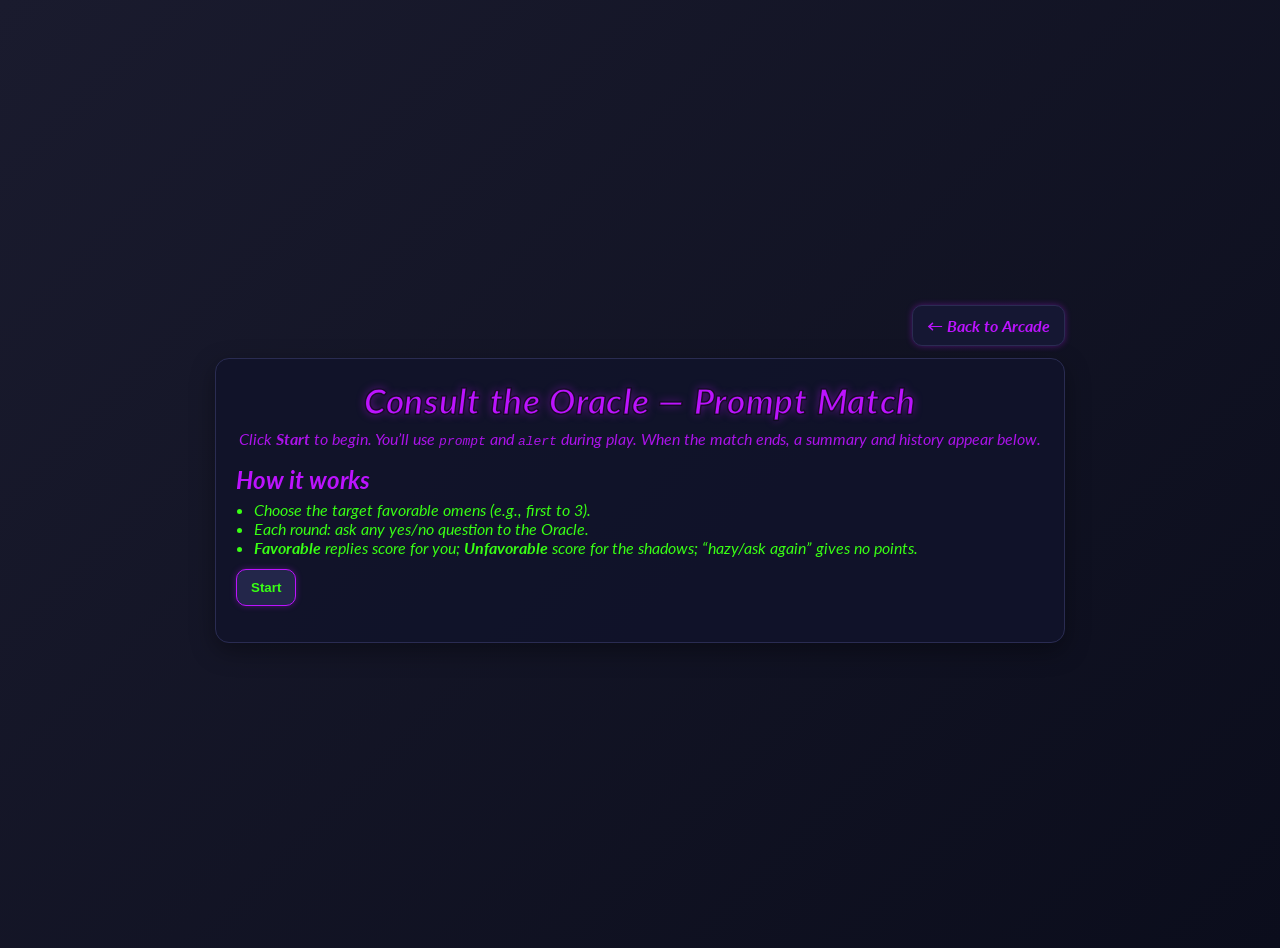
==== html/magic/magic.html @ e122c6c8 "Create magic.html" ====
<!DOCTYPE html>
<html lang="en">
<head>
  <meta charset="UTF-8">
  <title>Oracle</title>
  <meta name="viewport" content="width=device-width, initial-scale=1">
  <meta name="author" content="Hayley Tymony">
  <link rel="stylesheet" href="../../css/magic/magic.css">
  <link href="https://fonts.googleapis.com/css2?family=Lato:ital,wght@0,400;0,700;1,400;1,700&display=swap" rel="stylesheet">
</head>

<body>
  <div class="wrap">
    <!-- top nav back to Arcade -->
    <nav class="topbar">
      <a class="btn secondary" href="../../index.html?farewell=1" aria-label="Back to Arcade">← Back to Arcade</a>
    </nav>

    <!-- Start Panel -->
    <section id="startPanel" class="panel">
      <h1>Consult the Oracle — Prompt Match</h1>
      <p class="tip">Click <strong>Start</strong> to begin. You’ll use <code>prompt</code> and <code>alert</code> during play. When the match ends, a summary and history appear below.</p>

      <h2>How it works</h2>
      <ul>
        <li>Choose the target favorable omens (e.g., first to 3).</li>
        <li>Each round: ask any yes/no question to the Oracle.</li>
        <li><strong>Favorable</strong> replies score for you; <strong>Unfavorable</strong> score for the shadows; “hazy/ask again” gives no points.</li>
      </ul>

      <p style="margin-top:12px;">
        <button id="playBtn" class="btn">Start</button>
      </p>
    </section>

    <!-- Results Panel -->
    <div id="resultsPanel" class="panel hidden" aria-live="polite">
      <div id="output"><em>Your match results will appear here…</em></div>
      <p style="margin-top:12px;">
        <button id="playAgainBtn" class="btn">Play Again</button>
        <button id="backBtn" class="btn secondary">Back to Summary</button>
      </p>
    </div>
  </div>

  <script src="../../js/magic/magic.js"></script>
</body>
</html>
---- css/magic/magic.css ----
/* Background + base (your scheme) */
body {
  font-family: 'Lato', sans-serif;
  font-style: italic;
  background: linear-gradient(135deg, #1a1b2e 0%, #0b0d1c 100%);
  color: #39FF14;
  margin: 0;
  padding: 24px;
  min-height: 100vh;
  display: grid;
  place-items: center;
}
.wrap {
  width: min(850px, 92vw);
}

/* Topbar */
.topbar {
  display: flex;
  justify-content: flex-end;
  margin-bottom: 12px;
}
@media (
  max-width: 520px) {
  .topbar{
    justify-content: center;
  }
}

/* Panels */
.panel {
  background: rgba(17, 19, 42, 0.92);
  border: 1px solid #2a2c52;
  border-radius: 14px;
  padding: 20px;
  box-shadow: 0 8px 24px rgba(0,0,0,.35);
}
.hidden {
  display: none;
}

/* Title + tips */
h1 {
  margin: 0 0 8px;
  text-align: center;
  font-family: 'Lato', sans-serif;
  font-style: italic;
  font-weight: 700;
  letter-spacing: 0.02em;
  font-size: 2.2rem;
  color: #BC13FE;
  -webkit-text-stroke: 1.25px rgba(10, 10, 20, 0.8);
  text-shadow:
    0 0 0.5px rgba(10, 10, 20, 0.85),
    0 0 2px   rgba(10, 10, 20, 0.85),
    0 0 8px   rgba(188, 19, 254, 0.55);
}

.tip {
  text-align: center;
  margin: 0 0 16px;
  color: #BC13FE;
  opacity: .9;
}

/* Lists and headers */
h2 {
  color: #BC13FE;
  margin: 12px 0 6px;
}
ul {
  margin: 0;
  padding-left: 18px;
}

/* Buttons */
.btn {
  display: inline-block;
  border: 1px solid #BC13FE;
  background: #23264a;
  color: #39FF14;
  padding: 10px 14px;
  border-radius: 10px;
  cursor: pointer;
  text-decoration: none;
  font-weight: 700;
  box-shadow: 0 0 6px rgba(188,19,254,0.35);
}

.btn:hover {
  filter: brightness(1.08);
}

.btn.secondary {
  background: #151733;
  border-color: #2a2c52;
  color: #BC13FE;
}

/* Results box */
#output {
  background: rgba(17, 19, 42, 0.9);
  border: 1px solid #2a2c52;
  border-radius: 12px;
  padding: 16px;
  max-width: 800px;
  margin: 0 auto;
  box-shadow: 0 0 10px rgba(0,0,0,.6);
}

#output h2 {
  margin: 0 0 6px;
  color: #808080;
  text-shadow: 0 0 4px rgba(143, 255, 224, 0.6);
}

/* History list */
#output ol { margin:8px 0 0; padding-left:20px; max-height:260px; overflow-y:auto; }
#output li { margin:6px 0; padding:6px; border-bottom:1px dashed rgba(255,255,255,0.2); }

/* Scrollbar */
#output ol::-webkit-scrollbar { width:8px }
#output ol::-webkit-scrollbar-thumb { background:#444; border-radius:4px }
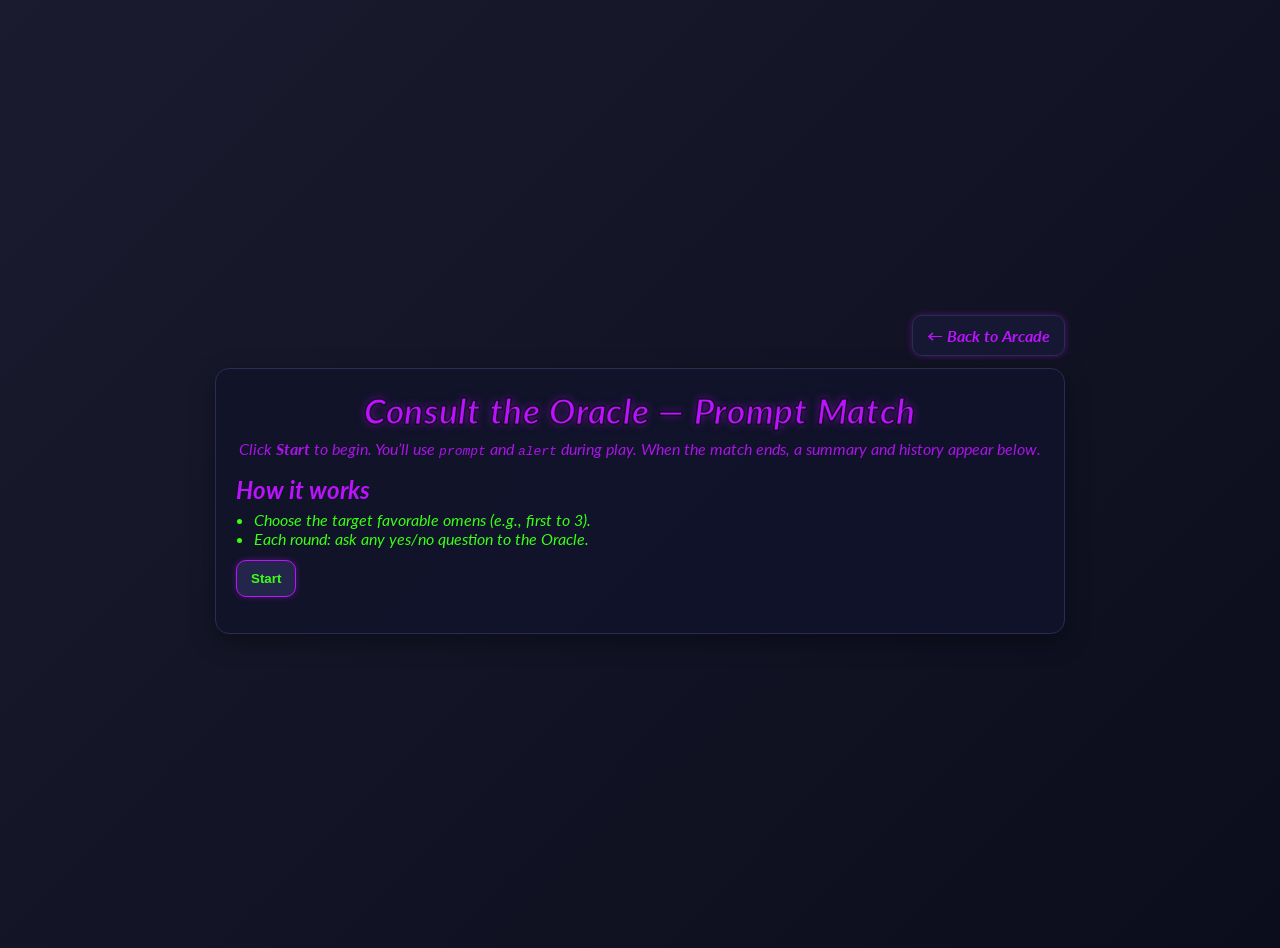
==== commit 56be8208: "Update magic.html" ====
--- a/html/magic/magic.html
+++ b/html/magic/magic.html
@@ -25,7 +25,6 @@
       <ul>
         <li>Choose the target favorable omens (e.g., first to 3).</li>
         <li>Each round: ask any yes/no question to the Oracle.</li>
-        <li><strong>Favorable</strong> replies score for you; <strong>Unfavorable</strong> score for the shadows; “hazy/ask again” gives no points.</li>
       </ul>
 
       <p style="margin-top:12px;">
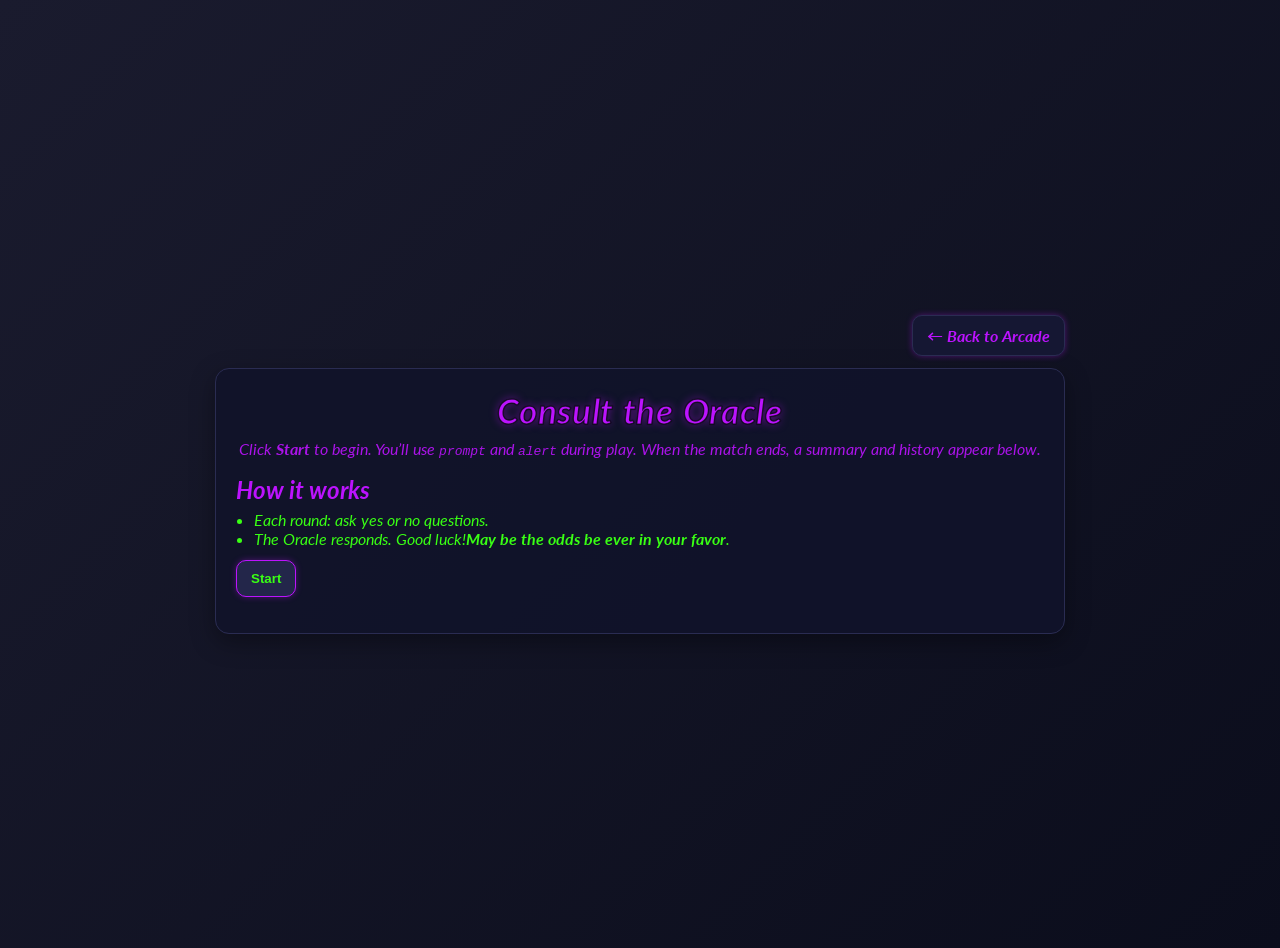
==== commit 4660f97a: "Update magic.html" ====
--- a/html/magic/magic.html
+++ b/html/magic/magic.html
@@ -18,13 +18,13 @@
 
     <!-- Start Panel -->
     <section id="startPanel" class="panel">
-      <h1>Consult the Oracle — Prompt Match</h1>
+      <h1>Consult the Oracle</h1>
       <p class="tip">Click <strong>Start</strong> to begin. You’ll use <code>prompt</code> and <code>alert</code> during play. When the match ends, a summary and history appear below.</p>
 
       <h2>How it works</h2>
       <ul>
-        <li>Choose the target favorable omens (e.g., first to 3).</li>
-        <li>Each round: ask any yes/no question to the Oracle.</li>
+        <li>Each round: ask yes or no questions.</li>
+        <li>The Oracle responds. Good luck!<strong>May be the odds be ever in your favor</strong>.</li>
       </ul>
 
       <p style="margin-top:12px;">
@@ -36,7 +36,7 @@
     <div id="resultsPanel" class="panel hidden" aria-live="polite">
       <div id="output"><em>Your match results will appear here…</em></div>
       <p style="margin-top:12px;">
-        <button id="playAgainBtn" class="btn">Play Again</button>
+        <button id="playAgainBtn" class="btn">Try again?</button>
         <button id="backBtn" class="btn secondary">Back to Summary</button>
       </p>
     </div>
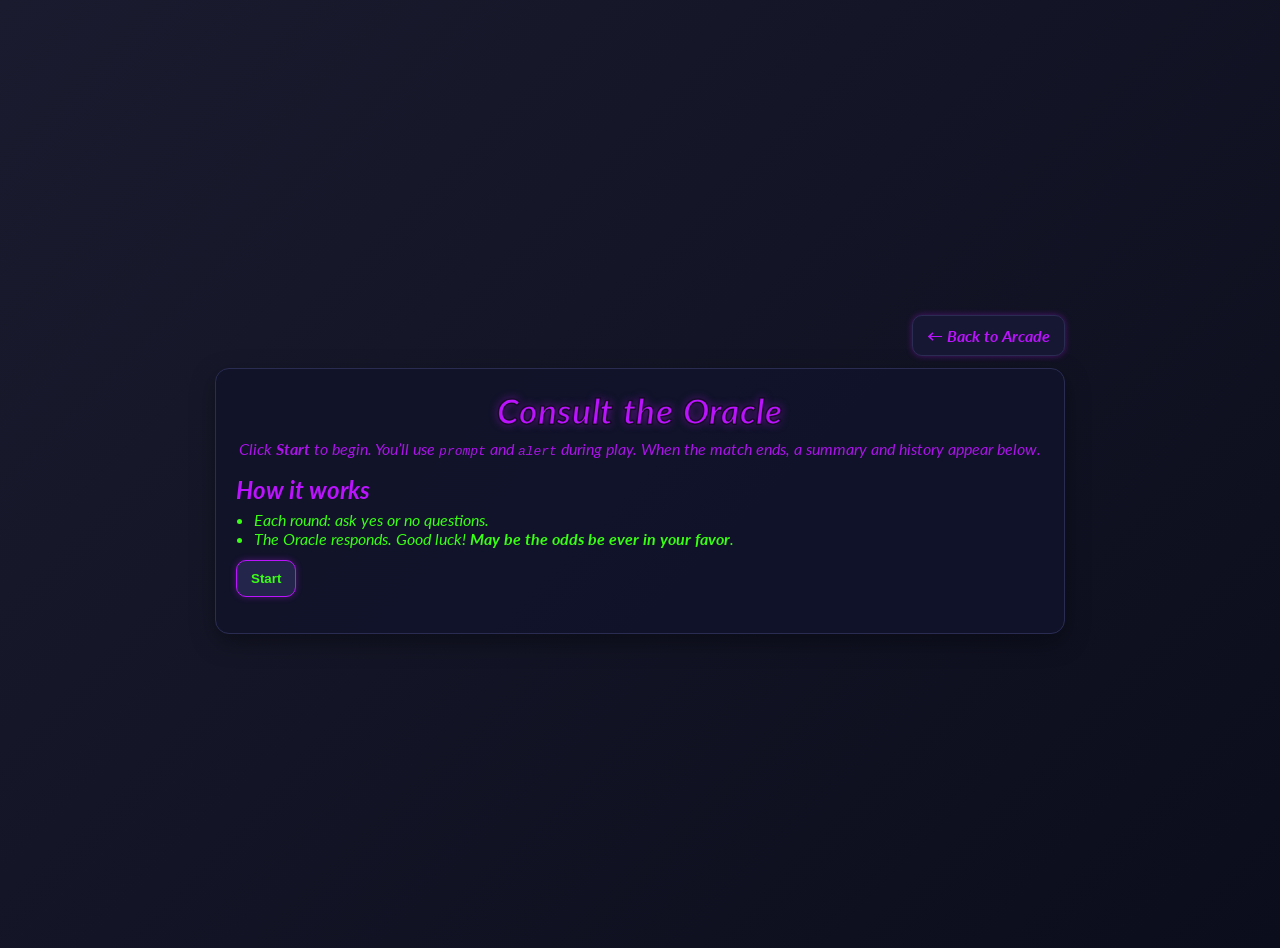
==== commit 70216d24: "Update magic.html" ====
--- a/html/magic/magic.html
+++ b/html/magic/magic.html
@@ -24,7 +24,7 @@
       <h2>How it works</h2>
       <ul>
         <li>Each round: ask yes or no questions.</li>
-        <li>The Oracle responds. Good luck!<strong>May be the odds be ever in your favor</strong>.</li>
+        <li>The Oracle responds. Good luck!<strong> May be the odds be ever in your favor</strong>.</li>
       </ul>
 
       <p style="margin-top:12px;">
